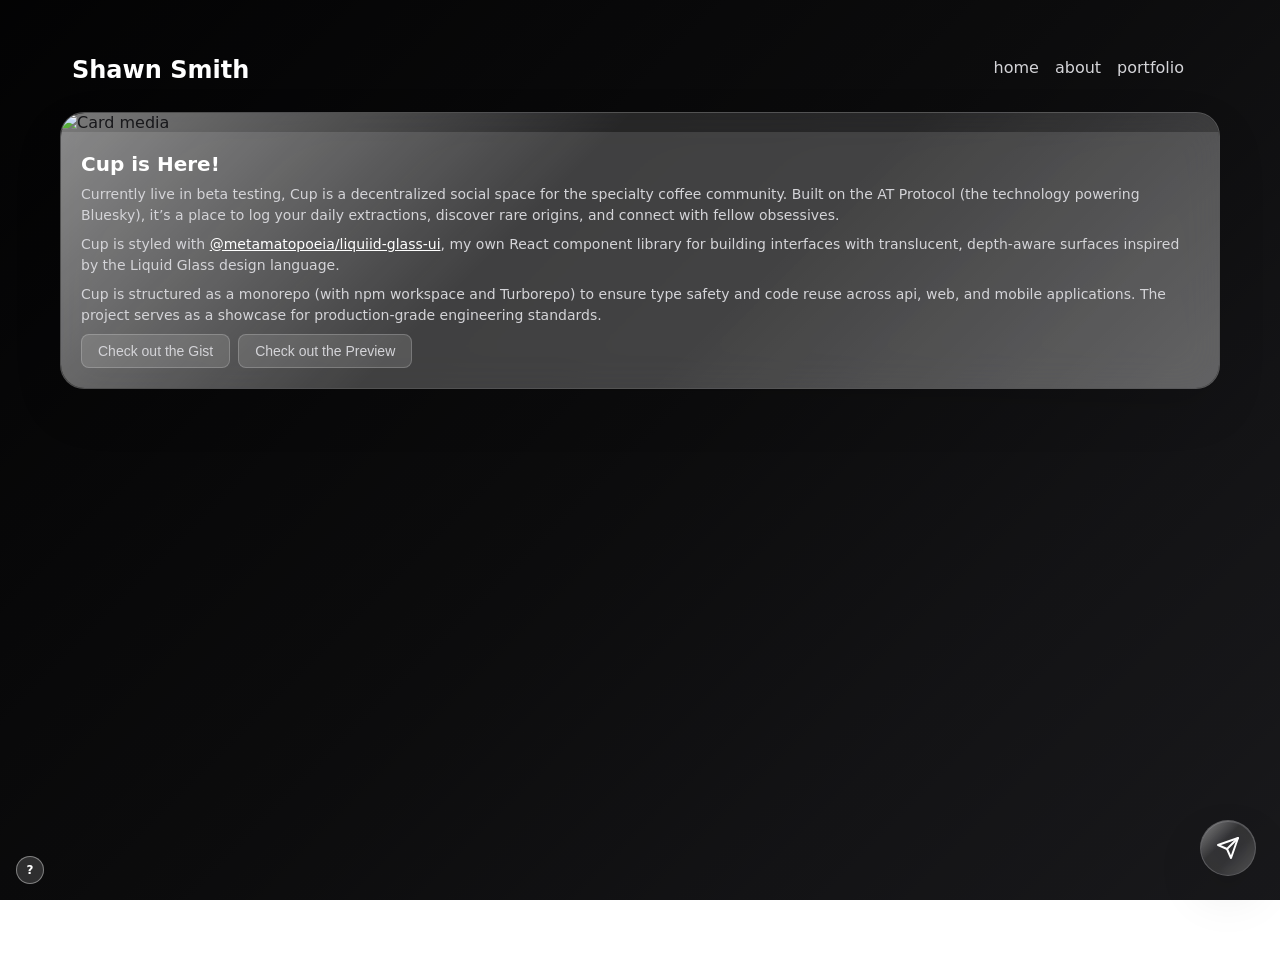
==== public/index.html @ bd7cd51c "update media paths, develop portfolio card scrollable list" ====
<!doctype html>
<html>
  <head>
    <meta charset="UTF-8" />
    <meta name="viewport" content="width=device-width, initial-scale=1.0" />
    <title>Shawn Smith | Software Engineer | Home</title>
    <link rel="stylesheet" type="text/css" href="index.css" />
  </head>
  <body class="layout-fullscreen">
    <header>
      <h2 class="portfolio-title">Shawn Smith</h2>
      <nav>
        <a href="./home.html">home</a>
        <a href="./about.html">about</a>
        <a href="./portfolio.html">portfolio</a>
      </nav>
    </header>
    <main class="portfolio-container layout-hero">
      <section class="portfolio-section">
        <article class="card card-elevated">
          <img class="media" src="./assets/card-media-cup.png" alt="Card media" />
          <div class="content">
            <h3>Cup is Here!</h3>
            <div class="desktop">
              <p>
                Currently live in beta testing, Cup is a decentralized social
                space for the specialty coffee community. Built on the AT
                Protocol (the technology powering Bluesky), it’s a place to log
                your daily extractions, discover rare origins, and connect with
                fellow obsessives.
              </p>
              <p>
                Cup is styled with
                <a
                  href="https://www.npmjs.com/package/@metamatopoeia/liquid-glass-ui"
                  target="_blank"
                  >@metamatopoeia/liquiid-glass-ui</a
                >, my own React component library for building interfaces with
                translucent, depth-aware surfaces inspired by the Liquid Glass
                design language.
              </p>
              <p>
                Cup is structured as a monorepo (with npm workspace and
                Turborepo) to ensure type safety and code reuse across api, web,
                and mobile applications. The project serves as a showcase for
                production-grade engineering standards.
              </p>
            </div>
            <div class="mobile">
              <p>Live in beta.</p>
              <p>
                A decentralized social space for the specialty coffee community.
              </p>
              <p>
                Styled with
                <a
                  href="https://www.npmjs.com/package/@metamatopoeia/liquid-glass-ui"
                  target="_blank"
                  >@metamatopoeia/liquiid-glass-ui</a
                >.
              </p>
              <p>
                Serves as a showcase for production-grade engineering standards.
              </p>
            </div>
            <div class="card-actions">
              <a
                href="https://gist.github.com/sds-smith/10fe680d85823d0d3ee60045382f3c0b"
                target="_blank"
              >
                <button class="button">Check out the Gist</button>
              </a>
              <a href="https://cupsocial.app/" target="_blank">
                <button class="button">Check out the Preview</button>
              </a>
            </div>
          </div>
        </article>
      </section>
    </main>

    <!-- SpeedDial Component -->
    <div class="speed-dial-container">
      <input type="checkbox" id="speed-dial" class="speed-dial-toggle" />
      <div class="speed-dial">
        <button type="button" class="fab" aria-label="Contact menu">
          <span class="fab-icon visible">
            <svg
              width="24"
              height="24"
              viewBox="0 0 24 24"
              fill="none"
              stroke="currentColor"
              stroke-width="2"
              stroke-linecap="round"
              stroke-linejoin="round"
            >
              <line x1="22" y1="2" x2="11" y2="13"></line>
              <polygon points="22 2 15 22 11 13 2 9 22 2"></polygon>
            </svg>
          </span>
          <span class="fab-icon hidden">
            <svg
              width="24"
              height="24"
              viewBox="0 0 24 24"
              fill="none"
              stroke="currentColor"
              stroke-width="2"
              stroke-linecap="round"
              stroke-linejoin="round"
            >
              <line x1="18" y1="6" x2="6" y2="18"></line>
              <line x1="6" y1="6" x2="18" y2="18"></line>
            </svg>
          </span>
        </button>
        <div class="actions" role="menu" aria-label="Contact options">
          <div class="action-wrapper" role="menuitem">
            <a
              href="mailto:sds.smith24@gmail.com"
              class="action"
              aria-label="Email"
            >
              <svg
                width="20"
                height="20"
                viewBox="0 0 24 24"
                fill="none"
                stroke="currentColor"
                stroke-width="2"
                stroke-linecap="round"
                stroke-linejoin="round"
              >
                <rect x="2" y="4" width="20" height="16" rx="2"></rect>
                <path d="m22 7-10 5L2 7"></path>
              </svg>
            </a>
          </div>
          <div class="action-wrapper" role="menuitem">
            <a
              href="https://stackoverflow.com/users/20012607/sds-smith"
              target="_blank"
              rel="noopener noreferrer"
              class="action"
              aria-label="StackOverflow"
            >
              <svg
                width="20"
                height="20"
                viewBox="0 0 24 24"
                fill="currentColor"
              >
                <path
                  d="M18.925 21.325h-13.85v-2.15h13.85v2.15zm-12.325-7.4l12.325 2.55-.425 2.075-12.325-2.55.425-2.075zm1.35-4.575l11.375 5.25-.85 1.85-11.375-5.25.85-1.85zm2.6-4.35l9.775 7.825-1.3 1.6-9.775-7.825 1.3-1.6zm8.825-3.775l-5.625 11.425-1.925-.95 5.625-11.425 1.925.95z"
                />
              </svg>
            </a>
          </div>
          <div class="action-wrapper" role="menuitem">
            <a
              href="https://github.com/sds-smith"
              target="_blank"
              rel="noopener noreferrer"
              class="action"
              aria-label="GitHub"
            >
              <svg
                width="20"
                height="20"
                viewBox="0 0 24 24"
                fill="currentColor"
              >
                <path
                  d="M12 0c-6.626 0-12 5.373-12 12 0 5.302 3.438 9.8 8.207 11.387.599.111.793-.261.793-.577v-2.234c-3.338.726-4.033-1.416-4.033-1.416-.546-1.387-1.333-1.756-1.333-1.756-1.089-.745.083-.729.083-.729 1.205.084 1.839 1.237 1.839 1.237 1.07 1.834 2.807 1.304 3.492.997.107-.775.418-1.305.762-1.604-2.665-.305-5.467-1.334-5.467-5.931 0-1.311.469-2.381 1.236-3.221-.124-.303-.535-1.524.117-3.176 0 0 1.008-.322 3.301 1.23.957-.266 1.983-.399 3.003-.404 1.02.005 2.047.138 3.006.404 2.291-1.552 3.297-1.23 3.297-1.23.653 1.653.242 2.874.118 3.176.77.84 1.235 1.911 1.235 3.221 0 4.609-2.807 5.624-5.479 5.921.43.372.823 1.102.823 2.222v3.293c0 .319.192.694.801.576 4.765-1.589 8.199-6.086 8.199-11.386 0-6.627-5.373-12-12-12z"
                />
              </svg>
            </a>
          </div>
          <div class="action-wrapper" role="menuitem">
            <a
              href="https://linkedin.com/in/sds-smith"
              target="_blank"
              rel="noopener noreferrer"
              class="action"
              aria-label="LinkedIn"
            >
              <svg
                width="20"
                height="20"
                viewBox="0 0 24 24"
                fill="currentColor"
              >
                <path
                  d="M19 0h-14c-2.761 0-5 2.239-5 5v14c0 2.761 2.239 5 5 5h14c2.762 0 5-2.239 5-5v-14c0-2.761-2.238-5-5-5zm-11 19h-3v-11h3v11zm-1.5-12.268c-.966 0-1.75-.79-1.75-1.764s.784-1.764 1.75-1.764 1.75.79 1.75 1.764-.783 1.764-1.75 1.764zm13.5 12.268h-3v-5.604c0-3.368-4-3.113-4 0v5.604h-3v-11h3v1.765c1.396-2.586 7-2.777 7 2.476v6.759z"
                />
              </svg>
            </a>
          </div>
        </div>
      </div>
    </div>

    <!-- AboutApp Component -->
    <div class="about-app">
      <input type="checkbox" id="about-toggle" class="about-app-toggle" />
      <label
        for="about-toggle"
        class="about-app-trigger"
        role="button"
        tabindex="0"
      >
        ?
      </label>

      <div class="about-app-popover">
        <div class="about-app-copyright">© 2026 Shawn D Smith</div>
        <div class="about-app-version">v1.0.0</div>

        <hr class="about-app-divider" />

        <div class="about-app-creditsTitle">About</div>
        <p class="about-app-credit">
          <strong>HTML Portfolio</strong><br />
          A lightweight, responsive portfolio website built almost entirely with
          HTML and CSS, featuring liquid glass styling effects.
        </p>
        <p class="about-app-credit">
          <strong>Intent</strong><br />
          This portfolio showcases a minimalist approach to web development,
          emphasizing the power of pure CSS for creating sophisticated visual
          effects without heavy JavaScript frameworks or build tools.
        </p>
        <p class="about-app-credit">
          <strong>Design Philosophy</strong><br />
          Demonstrates that sophisticated user interfaces can be achieved
          without complex tooling or external dependencies. The liquid glass
          effects are created entirely through CSS, showcasing the power of
          modern web standards while maintaining exceptional performance and
          accessibility.
        </p>
        <a href="https://github.com/sds-smith/html_portfolio" target="_blank"
          >View Source Code</a
        >
      </div>
    </div>

    <script>
      // Handle FAB click to toggle checkbox
      document.querySelector(".fab").addEventListener("click", () => {
        const checkbox = document.querySelector(".speed-dial-toggle");
        checkbox.checked = !checkbox.checked;
      });

      // Close on action click
      document.querySelectorAll(".action").forEach((action) => {
        action.addEventListener("click", () => {
          const checkbox = document.querySelector(".speed-dial-toggle");
          checkbox.checked = false;
        });
      });

      // Close on outside click
      document.addEventListener("click", (e) => {
        if (!e.target.closest(".speed-dial-container")) {
          const checkbox = document.querySelector(".speed-dial-toggle");
          checkbox.checked = false;
        }
      });

      // Close on Escape key
      document.addEventListener("keydown", (e) => {
        if (e.key === "Escape") {
          const checkbox = document.querySelector(".speed-dial-toggle");
          checkbox.checked = false;
        }
      });
    </script>
  </body>
</html>
---- public/index.css ----
/* ============================================================
           Liquid Glass — Design Tokens (v2)
           Variable naming: --lg-{group}-{subgroup}-{token}
           ============================================================ */

:root {
  /* --- Glass Physics (canonical) --- */
  --lg-glass-blur: 20px;
  --lg-glass-bg-opacity: 0.12;
  --lg-glass-border-opacity: 0.2;
  --lg-glass-surface: rgba(255, 255, 255, var(--lg-glass-bg-opacity));
  --lg-glass-border: rgba(255, 255, 255, var(--lg-glass-border-opacity));
  --lg-glass-reflection: linear-gradient(
    135deg,
    rgba(255, 255, 255, 0.4) 0%,
    rgba(255, 255, 255, 0) 40%,
    rgba(255, 255, 255, 0) 60%,
    rgba(255, 255, 255, 0.15) 100%
  );
  --lg-glass-easing: cubic-bezier(0.32, 0.72, 0, 1);
  --lg-glass-transition-duration: 400ms;
  --lg-glass-transition: var(--lg-glass-transition-duration)
    var(--lg-glass-easing);
  --lg-glass-shadow-soft: 0 20px 50px rgba(0, 0, 0, 0.1);
  --lg-glass-shadow-sharp: 0 1px 2px rgba(0, 0, 0, 0.05);

  /* --- Palette: Primary --- */
  --lg-palette-primary-main: #18181b;
  --lg-palette-primary-dark: #09090b;
  --lg-palette-primary-light: #3f3f46;

  /* --- Palette: Text --- */
  --lg-palette-text-primary: #18181b;
  --lg-palette-text-secondary: #52525b;
  --lg-palette-text-disabled: rgba(0, 0, 0, 0.38);
  --lg-palette-text-on-surface: #fff;
  --lg-palette-text-on-surface-secondary: #d4d4d8;

  /* --- Palette: Background --- */
  --lg-palette-background-default: #fff;
  --lg-palette-background-paper: #fff;
  --lg-palette-background-fallback: linear-gradient(
    135deg,
    #09090b 0%,
    #18181b 25%,
    #27272a 50%,
    #3f3f46 75%,
    #52525b 100%
  );

  /* --- Typography --- */
  --lg-typography-font-family: system-ui, -apple-system, sans-serif;
}

/* --- Dark mode token overrides --- */
@media (prefers-color-scheme: dark) {
  :root {
    --lg-glass-surface: rgba(0, 0, 0, 0.35);
    --lg-glass-border: rgba(255, 255, 255, 0.1);
    --lg-glass-bg-opacity: 0.35;
    --lg-palette-text-primary: #f4f4f5;
    --lg-palette-text-secondary: #a1a1aa;
  }
}

/* --- Accessibility --- */
@media (prefers-reduced-motion: reduce) {
  :root {
    --lg-glass-transition-duration: 0ms;
  }
}

@media (prefers-reduced-transparency: reduce) {
  :root {
    --lg-glass-bg-opacity: 0.98;
    --lg-glass-blur: 0px;
  }
}

* {
  box-sizing: border-box;
}

/* Reset default margins and paddings */
html,
body {
  margin: 0;
  padding: 0;
  height: 100%;
  overflow-x: hidden;
}

body {
  font-family: var(--lg-typography-font-family);
  min-height: 100vh;
  color: var(--lg-palette-text-primary);
}

body::before {
  content: "";
  position: fixed;
  top: 0;
  left: 0;
  right: 0;
  bottom: 0;
  z-index: -1;
  background:
    linear-gradient(rgba(0, 0, 0, 0.7), rgba(0, 0, 0, 0.7)),
    url("./assets/background-image-profile.jpeg"), var(--lg-palette-background-fallback);
  background-size: auto 100vh;
  background-position: right;
  background-repeat: no-repeat;
  will-change: transform;
  pointer-events: none;
}

header {
  display: flex;
  justify-content: space-between;
  align-items: center; 
  padding: 1rem 2rem;
  /* background: var(--lg-palette-surface, transparent); */
}

nav {
  display: flex;
  justify-content: space-between;
  align-items: center; 
  padding: 1rem; 
}

nav a {
  color: var(--lg-palette-text-on-surface-secondary);
  text-decoration: none; 
  cursor: pointer;
  padding: 0 8px;
}

nav a:hover {
  opacity: 0.8;
}

.portfolio-container,
.demo-container {
  display: grid;
  grid-template-columns: repeat(auto-fit, minmax(300px, 1fr));
  gap: 24px;
  max-width: 1200px;
  margin: 0 auto;
}

.portfolio-section,
.demo-section {
  margin-bottom: 48px;
}

.portfolio-title,
.demo-title {
  font-size: 24px;
  font-weight: 600;
  margin-bottom: 16px;
  color: var(--lg-palette-text-on-surface);
}

/* Card — Regular elevation glass */
.card {
  position: relative;
  background: var(--lg-glass-surface);
  backdrop-filter: blur(var(--lg-glass-blur));
  -webkit-backdrop-filter: blur(var(--lg-glass-blur));
  border-radius: 24px;
  overflow: hidden;
  box-shadow: var(--lg-glass-shadow-soft), var(--lg-glass-shadow-sharp);
  transition:
    box-shadow var(--lg-glass-transition),
    transform var(--lg-glass-transition);
}

.card::after {
  content: "";
  position: absolute;
  inset: 0;
  border-radius: inherit;
  background: var(--lg-glass-reflection);
  pointer-events: none;
}

.card-elevated {
  position: relative;
  background: var(--lg-glass-surface);
  backdrop-filter: blur(var(--lg-glass-blur));
  -webkit-backdrop-filter: blur(var(--lg-glass-blur));
  border-radius: 24px;
  overflow: hidden;
  box-shadow: var(--lg-glass-shadow-soft), var(--lg-glass-shadow-sharp);
  transition:
    box-shadow var(--lg-glass-transition),
    transform var(--lg-glass-transition);
  border: 1px solid var(--lg-glass-border);
}

.card-elevated::after {
  content: "";
  position: absolute;
  inset: 0;
  border-radius: inherit;
  background: var(--lg-glass-reflection);
  pointer-events: none;
}

.content {
  position: relative;
  z-index: 1;
  padding: 16px;
}

.content:last-child {
  padding-bottom: 24px;
}

.media {
  position: relative;
  z-index: 1;
  display: block;
  width: 100%;
  object-fit: cover;
  background-size: cover;
  background-repeat: no-repeat;
  background-position: center;
}

/* Typography styles */
h3 {
  margin: 0 0 8px 0;
  font-size: clamp(18px, 4vw, 20px);
  font-weight: 600;
  color: var(--lg-palette-text-on-surface);
}

p {
  margin: 0 0 12px 0;
  font-size: clamp(13px, 3vw, 14px);
  line-height: 1.5;
  color: var(--lg-palette-text-on-surface-secondary);
}

.card-actions {
  display: flex;
  gap: 8px;
  margin-top: 16px;
}

.button {
  padding: 8px 16px;
  border-radius: 8px;
  border: 1px solid var(--lg-glass-border);
  background: var(--lg-glass-surface);
  color: var(--lg-palette-text-on-surface-secondary);
  font-size: clamp(12px, 2.5vw, 14px);
  cursor: pointer;
  transition: all var(--lg-glass-transition);
}

.button:hover {
  background: var(--lg-palette-action-hover);
}

.button:active {
  transform: scale(0.95);
}

/* Prevent the body itself from scrolling */
body.layout-fullscreen {
  height: 100vh;
  overflow: hidden;
  display: flex;
  flex-direction: column;
  padding: 0;
}

@media (min-width: 769px) {
  body.layout-fullscreen {
    padding: 20px 40px;
  }
}

/* Body padding for non-fullscreen layouts */
body:not(.layout-fullscreen) {
  padding: 20px 40px;
}

/* Container: Use Flex to center the card without forcing its shape */
.layout-hero.portfolio-container {
  min-height: calc(100vh - 80px);
  max-height: calc(100dvh - 80px);
  display: flex;
  justify-content: center;
  align-items: center;
  padding: 20px;
}

.layout-hero .portfolio-section {
  display: flex;
  flex-direction: column;
  height: 100%;
  max-width: 100%; 
  min-height: 0;
}

.layout-hero .card {
  display: flex;
  flex-direction: column;
  max-height: calc(100vh - 160px);
  width: fit-content;
  max-width: 100%;

  min-height: 0;
  overflow: hidden;
  isolation: isolate;
  margin: 0 auto; 
}

.layout-hero .card .media {
  flex: 1;
  width: auto;
  max-width: 100%;
  height: 100%;
  min-height: 0;

  object-fit: cover;
  object-position: top;
}

.layout-hero .card .content {
  flex: 0 0 auto;
  width: 100%;
  padding: 20px;
  background: var(--lg-glass-surface);
}

.layout-hero .card p {
  margin-bottom: 8px;
  display: -webkit-box;
  -webkit-line-clamp: 2;
  line-clamp: 2;
  -webkit-box-orient: vertical;
  overflow: hidden;

  a {
    color: var(--lg-palette-text-on-surface);
  }
}

.layout-hero .card-actions {
  margin-top: 8px;
  flex-shrink: 0;
}

/* Layout List (e.g. About page) */
.layout-list,
.demo-container.layout-list {
  display: flex;
  flex-direction: column;
  gap: 24px;
  width: 100%;
  max-width: 1200px;
  margin: 0 auto;
}

/* Portfolio Links */
.portfolio-links {
  display: flex;
  flex-direction: column;
  gap: 24px;
}

.portfolio-links a {
  text-decoration: none;
  display: block;
}

.portfolio-links a:hover {
  opacity: 0.8;
}

.portfolio-link {
  display: flex;
  flex-direction: column;
  gap: 8px;
}

.project-title {
  font-weight: 600;
  font-size: clamp(18px, 3.5vw, 20px);
  color: var(--lg-palette-text-on-surface-secondary);
}

.portfolio-item {
  display: flex;
  flex-direction: column;
  gap: 8px;
}

.portfolio-description {
  color: var(--lg-palette-text-on-surface-secondary);
  font-size: clamp(14px, 2.5vw, 16px);
  line-height: 1.5;
  margin: 0;
  padding: 0 16px;
}

.layout-list .portfolio-section,
.demo-container.layout-list .demo-section {
  width: 100%;
  margin-bottom: 0;
  padding-bottom: 20px;
}

/* Desktop-specific positioning for demo-container */
@media (min-width: 769px) {
  .demo-container.layout-list {
    width: 45%;
    margin-left: 5%;
    margin-right: auto;
  }
}

.layout-list .portfolio-section:last-child,
.demo-container.layout-list .demo-section:last-child {
  padding-bottom: 0;
}

.scrollable {
  overflow-y: auto;
  scrollbar-width: thin; /* Firefox */
  padding-bottom: 40px; /* Give some breathing room at the bottom */
}

/* Custom scrollbar for webkit */
.scrollable::-webkit-scrollbar {
  width: 8px;
}
.scrollable::-webkit-scrollbar-track {
  background: transparent;
}
.scrollable::-webkit-scrollbar-thumb {
  background: var(--lg-glass-border);
  border-radius: 4px;
}
.scrollable::-webkit-scrollbar-thumb:hover {
  background: var(--lg-palette-text-secondary);
}

.layout-list .card,
.demo-container.layout-list .card {
  width: 100%;
}

.desktop {
  display: block;
}

.mobile {
  display: none;
}

/* === Mobile Responsiveness --- */
@media (max-width: 768px) {
  html {
    background-color: var(--lg-palette-primary-dark);
    height: auto;
  }

  body {
    height: auto;
  }

  body::before {
    background-size: cover;
  }

  .desktop {
    display: none;
  }

  .mobile {
    display: block;
  }
  body:not(.layout-fullscreen) {
    padding: 16px;
  }

  body.layout-fullscreen {
    padding: 0;
    overflow-y: auto;
    height: auto;
    min-height: 100vh;
  }

  header {
    flex-direction: column;
    padding: 1rem;
    gap: 16px;
  }

  nav {
    width: 100%;
    justify-content: center;
  }

  .demo-title {
    font-size: 24px;
    text-align: center;
  }

  .layout-hero.portfolio-container {
    height: auto;
    min-height: 0;
    max-height: none;
    padding: 10px 0;
  }

  .layout-hero .card {
    width: 100%;
    height: auto;
    max-height: calc(100vh - 180px);
    border-radius: 16px;
    display: flex;
    flex-direction: column;
  }

  .layout-hero .card .media {
    height: 25vh;
    min-height: 120px;
    flex: none;
    object-position: center 20%;
  }

  .layout-hero .card .content {
    flex: 1;
    overflow-y: auto;
    padding: 16px;
  }

  .layout-hero .card p {
    -webkit-line-clamp: unset;
    line-clamp: none;
    font-size: 16px;  
    line-height: 1.6;
  }

  .layout-hero .card h3 {
    font-size: 24px;
    margin-bottom: 12px;
  }

  .layout-hero .card .button {
    font-size: 16px;
    padding: 12px 20px;
  }

  .layout-hero .card-actions {
    flex-wrap: wrap;
    gap: 12px;
  }

  .layout-hero .card-actions a,
  .layout-list .card-actions a {
    width: 100%;
  }

  .layout-hero .card-actions .button,
  .layout-list .card-actions .button {
    width: 100%; /* Make buttons full width on mobile for better tap targets */
  }

  .portfolio-container,
  .demo-container.layout-list,
  .demo-container {
    grid-template-columns: 1fr;
    width: 100%;
    margin: 0 auto;
  }
}

/* === Landscape Mobile Responsiveness --- */
@media (max-height: 500px) and (orientation: landscape) {
  html {
    background-color: var(--lg-palette-primary-dark);
    height: auto;
  }

  body {
    height: auto;
  }

  body::before {
    background-size: cover;
  }

  body.layout-fullscreen {
    overflow-y: auto;
    height: auto;
    min-height: 100vh;
    padding: 0;
  }
}

.speed-dial {
  display: inline-flex;
  align-items: center;
  position: relative;
  gap: 16px;
  flex-direction: column-reverse;
  --sd-closed-translate: translateY(16px);
}

.fab {
  /* Reset */
  outline: 0;
  border: 0;
  cursor: pointer;
  user-select: none;
  text-decoration: none;
  /* Layout */
  display: inline-flex;
  align-items: center;
  justify-content: center;
  position: relative;
  flex-shrink: 0;
  /* Size */
  width: 56px;
  height: 56px;
  border-radius: 50%;
  /* Typography */
  font-family: var(--lg-typography-font-family);
  font-weight: 500;
  font-size: 0.875rem;
  /* Glass — Thick elevation */
  color: var(--lg-palette-text-on-surface);
  --lg-glass-bg-opacity: 0.25;
  background: var(--lg-glass-surface);
  backdrop-filter: blur(40px);
  -webkit-backdrop-filter: blur(40px);
  border: 1px solid var(--lg-glass-border);
  box-shadow:
    var(--lg-glass-shadow-soft),
    inset 0 1px 0 rgba(255, 255, 255, 0.15);
  transition:
    box-shadow var(--lg-glass-transition),
    transform var(--lg-glass-transition),
    background var(--lg-glass-transition);
}

.fab::after {
  content: "";
  position: absolute;
  inset: 0;
  border-radius: inherit;
  background: var(--lg-glass-reflection);
  pointer-events: none;
}

.fab:hover {
  --lg-glass-bg-opacity: 0.35;
  --lg-glass-border-opacity: 0.4;
  box-shadow:
    var(--lg-glass-shadow-soft),
    inset 0 1px 0 rgba(255, 255, 255, 0.25);
}

.fab:active {
  transform: scale(0.97);
}

.fab:focus-visible {
  outline: none;
  box-shadow: 0 0 0 2px var(--lg-glass-border);
}

/* === FAB Icons === */
.fab-icon {
  display: inline-flex;
  align-items: center;
  justify-content: center;
  position: absolute;
  transition:
    opacity var(--lg-glass-transition),
    transform var(--lg-glass-transition);
}

.fab-icon.visible {
  opacity: 1;
  transform: scale(1) rotate(0deg);
}

.fab-icon.hidden {
  opacity: 0;
  transform: scale(0.5) rotate(90deg);
  pointer-events: none;
}

/* === Actions Container === */
.actions {
  display: flex;
  flex-direction: inherit;
  align-items: center;
  gap: 16px;
  opacity: 1;
  transform: translate(0, 0);
  transition:
    opacity var(--lg-glass-transition),
    transform var(--lg-glass-transition);
}

/* Hidden state - controlled by checkbox */
.speed-dial-toggle:not(:checked) ~ .speed-dial .actions {
  opacity: 0;
  transform: var(--sd-closed-translate, translateY(16px));
  pointer-events: none;
}

/* === Action Wrapper === */
.action-wrapper {
  display: inline-flex;
  flex-direction: row;
  align-items: center;
  gap: 8px;
}

/* === Action Button === */
.action {
  /* Reset */
  outline: 0;
  border: 0;
  cursor: pointer;
  user-select: none;
  /* Layout */
  display: inline-flex;
  align-items: center;
  justify-content: center;
  position: relative;
  flex-shrink: 0;
  /* Size */
  width: 40px;
  height: 40px;
  border-radius: 50%;
  /* Glass — Regular elevation */
  color: var(--lg-palette-text-on-surface);
  --lg-glass-bg-opacity: 0.12;
  background: var(--lg-glass-surface);
  backdrop-filter: blur(20px);
  -webkit-backdrop-filter: blur(20px);
  border: 1px solid var(--lg-glass-border);
  box-shadow: var(--lg-glass-shadow-soft);
  transition:
    transform var(--lg-glass-transition),
    box-shadow var(--lg-glass-transition),
    opacity var(--lg-glass-transition),
    background var(--lg-glass-transition);
}

.action::after {
  content: "";
  position: absolute;
  inset: 0;
  border-radius: inherit;
  background: var(--lg-glass-reflection);
  pointer-events: none;
}

.action:hover {
  --lg-glass-bg-opacity: 0.25;
  --lg-glass-border-opacity: 0.4;
  box-shadow:
    var(--lg-glass-shadow-soft),
    inset 0 1px 0 rgba(255, 255, 255, 0.2);
}

.action:active {
  transform: scale(0.97);
}

.action:focus-visible {
  outline: none;
  box-shadow: 0 0 0 2px var(--lg-glass-border);
}

/* Hidden state - controlled by checkbox */
.speed-dial-toggle:not(:checked) ~ .speed-dial .action {
  opacity: 0;
  transform: scale(0);
}

/* === Checkbox Hack === */
.speed-dial-toggle {
  display: none;
}

/* === SpeedDial Position === */
.speed-dial-container {
  position: fixed;
  bottom: 24px;
  right: 24px;
  z-index: 1000;
}

/* === Accessibility === */
@media (prefers-reduced-transparency: reduce) {
  .action,
  .fab {
    backdrop-filter: none;
    -webkit-backdrop-filter: none;
    --lg-glass-bg-opacity: 0.98;
  }
}

@media (prefers-reduced-motion: reduce) {
  .speed-dial * {
    --lg-glass-transition-duration: 0ms !important;
  }
}

/* === Mobile SpeedDial Override === */
@media (max-width: 768px) {
  .speed-dial {
    flex-direction: row-reverse !important;
    --sd-closed-translate: translateX(-16px) !important;
  }
}

/* === AboutApp Component === */
.about-app {
  position: fixed;
  bottom: 16px;
  left: 16px;
  z-index: 1200;
}

.about-app-toggle {
  display: none;
}

.about-app-trigger {
  width: 28px;
  height: 28px;
  border-radius: 50%;
  background: rgba(255, 255, 255, 0.15);
  border: 1px solid rgba(255, 255, 255, 0.4);
  color: #fff;
  font-size: 0.75rem;
  font-weight: 700;
  cursor: pointer;
  display: flex;
  align-items: center;
  justify-content: center;
  transition: background 150ms ease, border-color 150ms ease;
  user-select: none;
}

.about-app-trigger:hover {
  background: rgba(255, 255, 255, 0.25);
  border-color: rgba(255, 255, 255, 0.7);
}

.about-app-toggle:checked + .about-app-trigger {
  background: rgba(255, 255, 255, 0.25);
  border-color: rgba(255, 255, 255, 0.7);
}

.about-app-popover {
  position: fixed;
  bottom: 52px;
  left: 48px;
  z-index: 1200;
  width: 300px;
  background: rgba(255, 255, 255, 0.95);
  border-radius: 16px;
  box-shadow: 0 2px 4px -1px rgba(0, 0, 0, 0.2), 0 4px 5px 0px rgba(0, 0, 0, 0.14), 0 1px 10px 0px rgba(0, 0, 0, 0.12);
  padding: 16px;
  font-size: 0.8rem;
  color: var(--lg-palette-text-primary);
  line-height: 1.5;
  opacity: 0;
  visibility: hidden;
  transform: translateY(10px);
  transition: opacity 150ms ease, visibility 150ms ease, transform 150ms ease;
  pointer-events: none;
}

.about-app-toggle:checked ~ .about-app-popover {
  opacity: 1;
  visibility: visible;
  transform: translateY(0);
  pointer-events: auto;
}

.about-app-copyright {
  font-weight: 600;
  margin-bottom: 10px;
}

.about-app-version {
  font-size: 0.7rem;
  color: var(--lg-palette-text-secondary);
  margin-bottom: 10px;
}

.about-app-divider {
  border: none;
  border-top: 1px solid rgba(0, 0, 0, 0.12);
  margin: 10px 0;
}

.about-app-creditsTitle {
  font-weight: 600;
  margin-bottom: 6px;
  font-size: 0.75rem;
  text-transform: uppercase;
  letter-spacing: 0.05em;
  color: var(--lg-palette-text-secondary);
}

.about-app-credit {
  margin-bottom: 4px;
  font-size: 0.75rem;
  color: var(--lg-palette-primary-main);
}

.about-app-credit a {
  color: var(--lg-palette-primary-main);
  text-decoration: none;
}

.about-app-credit a:hover {
  text-decoration: underline;
}

/* === AboutApp Mobile Responsiveness === */
@media (max-width: 768px) {
  .about-app-popover {
    width: 280px;
    left: 16px;
  }
}
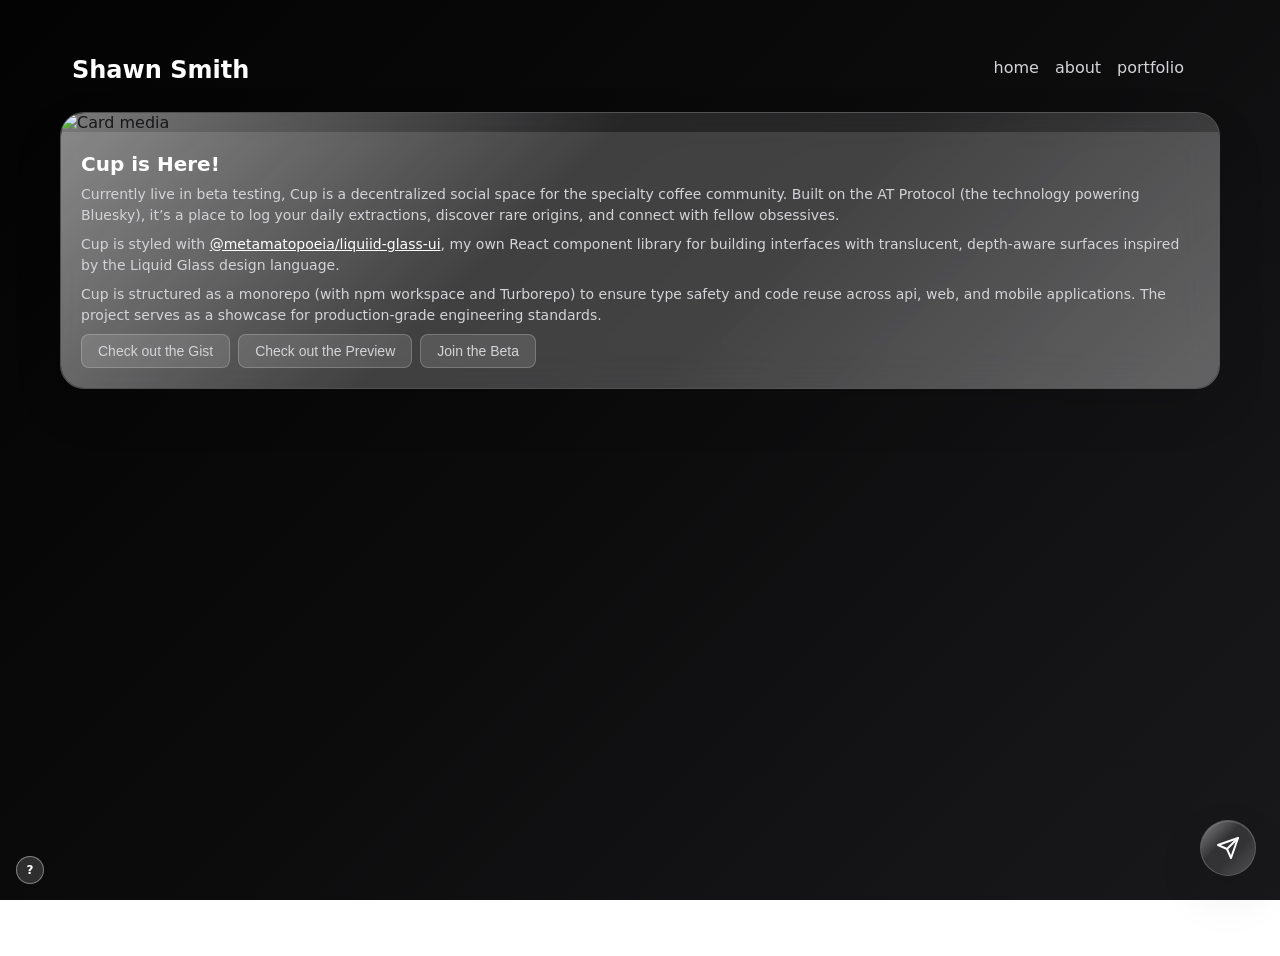
==== commit 7a04d10d: "add join the beta button" ====
--- a/public/index.html
+++ b/public/index.html
@@ -4,6 +4,7 @@
     <meta charset="UTF-8" />
     <meta name="viewport" content="width=device-width, initial-scale=1.0" />
     <title>Shawn Smith | Software Engineer | Home</title>
+    <link rel="icon" type="image/jpeg" href="./assets/metamatopoeia_logo.jpeg">
     <link rel="stylesheet" type="text/css" href="index.css" />
   </head>
   <body class="layout-fullscreen">
@@ -73,6 +74,9 @@
               <a href="https://cupsocial.app/" target="_blank">
                 <button class="button">Check out the Preview</button>
               </a>
+              <a href="https://cupsocial.app/" target="_blank">
+                <button class="button">Join the Beta</button>
+              </a>
             </div>
           </div>
         </article>
@@ -226,7 +230,7 @@
           HTML and CSS, featuring liquid glass styling effects.
         </p>
         <p class="about-app-credit">
-          <strong>Intent</strong><br />
+          <strong>Minimalist Flex</strong><br />
           This portfolio showcases a minimalist approach to web development,
           emphasizing the power of pure CSS for creating sophisticated visual
           effects without heavy JavaScript frameworks or build tools.
--- a/public/index.css
+++ b/public/index.css
@@ -68,6 +68,12 @@
   :root {
     --lg-glass-transition-duration: 0ms;
   }
+
+  html,
+  body,
+  .scrollable {
+    scroll-behavior: auto;
+  }
 }
 
 @media (prefers-reduced-transparency: reduce) {
@@ -88,6 +94,7 @@
   padding: 0;
   height: 100%;
   overflow-x: hidden;
+  scroll-behavior: smooth;
 }
 
 body {
@@ -106,7 +113,8 @@
   z-index: -1;
   background:
     linear-gradient(rgba(0, 0, 0, 0.7), rgba(0, 0, 0, 0.7)),
-    url("./assets/background-image-profile.jpeg"), var(--lg-palette-background-fallback);
+    url("./assets/background-image-profile.jpeg"),
+    var(--lg-palette-background-fallback);
   background-size: auto 100vh;
   background-position: right;
   background-repeat: no-repeat;
@@ -115,23 +123,31 @@
 }
 
 header {
+  position: sticky;
+  top: 0;
+  z-index: 10;
   display: flex;
   justify-content: space-between;
-  align-items: center; 
+  align-items: center;
   padding: 1rem 2rem;
+  pointer-events: none;
   /* background: var(--lg-palette-surface, transparent); */
 }
 
+header * {
+  pointer-events: auto;
+}
+
 nav {
   display: flex;
   justify-content: space-between;
-  align-items: center; 
-  padding: 1rem; 
+  align-items: center;
+  padding: 1rem;
 }
 
 nav a {
   color: var(--lg-palette-text-on-surface-secondary);
-  text-decoration: none; 
+  text-decoration: none;
   cursor: pointer;
   padding: 0 8px;
 }
@@ -303,7 +319,7 @@
   display: flex;
   flex-direction: column;
   height: 100%;
-  max-width: 100%; 
+  max-width: 100%;
   min-height: 0;
 }
 
@@ -317,7 +333,7 @@
   min-height: 0;
   overflow: hidden;
   isolation: isolate;
-  margin: 0 auto; 
+  margin: 0 auto;
 }
 
 .layout-hero .card .media {
@@ -431,24 +447,25 @@
 }
 
 .scrollable {
+  position: fixed;
+  top: 0;
+  left: 0;
+  right: 0;
+  bottom: 0;
+  height: 100vh;
+  height: 100dvh;
+  z-index: 1; /* In front of background (-1), behind header (10) */
+  padding-top: 120px; /* Space for the header */
   overflow-y: auto;
-  scrollbar-width: thin; /* Firefox */
+  scroll-behavior: smooth;
+  scrollbar-width: none; /* Firefox */
+  -ms-overflow-style: none; /* IE/Edge */
   padding-bottom: 40px; /* Give some breathing room at the bottom */
 }
 
-/* Custom scrollbar for webkit */
+/* Hide scrollbar for WebKit browsers */
 .scrollable::-webkit-scrollbar {
-  width: 8px;
-}
-.scrollable::-webkit-scrollbar-track {
-  background: transparent;
-}
-.scrollable::-webkit-scrollbar-thumb {
-  background: var(--lg-glass-border);
-  border-radius: 4px;
-}
-.scrollable::-webkit-scrollbar-thumb:hover {
-  background: var(--lg-palette-text-secondary);
+  display: none;
 }
 
 .layout-list .card,
@@ -501,6 +518,15 @@
     flex-direction: column;
     padding: 1rem;
     gap: 16px;
+  }
+
+  .scrollable {
+    position: static;
+    height: auto;
+    overflow-y: visible;
+    padding-top: 0;
+    padding-left: 16px;
+    padding-right: 16px;
   }
 
   nav {
@@ -545,7 +571,7 @@
   .layout-hero .card p {
     -webkit-line-clamp: unset;
     line-clamp: none;
-    font-size: 16px;  
+    font-size: 16px;
     line-height: 1.6;
   }
 
@@ -854,7 +880,9 @@
   display: flex;
   align-items: center;
   justify-content: center;
-  transition: background 150ms ease, border-color 150ms ease;
+  transition:
+    background 150ms ease,
+    border-color 150ms ease;
   user-select: none;
 }
 
@@ -876,7 +904,10 @@
   width: 300px;
   background: rgba(255, 255, 255, 0.95);
   border-radius: 16px;
-  box-shadow: 0 2px 4px -1px rgba(0, 0, 0, 0.2), 0 4px 5px 0px rgba(0, 0, 0, 0.14), 0 1px 10px 0px rgba(0, 0, 0, 0.12);
+  box-shadow:
+    0 2px 4px -1px rgba(0, 0, 0, 0.2),
+    0 4px 5px 0px rgba(0, 0, 0, 0.14),
+    0 1px 10px 0px rgba(0, 0, 0, 0.12);
   padding: 16px;
   font-size: 0.8rem;
   color: var(--lg-palette-text-primary);
@@ -884,7 +915,10 @@
   opacity: 0;
   visibility: hidden;
   transform: translateY(10px);
-  transition: opacity 150ms ease, visibility 150ms ease, transform 150ms ease;
+  transition:
+    opacity 150ms ease,
+    visibility 150ms ease,
+    transform 150ms ease;
   pointer-events: none;
 }
 
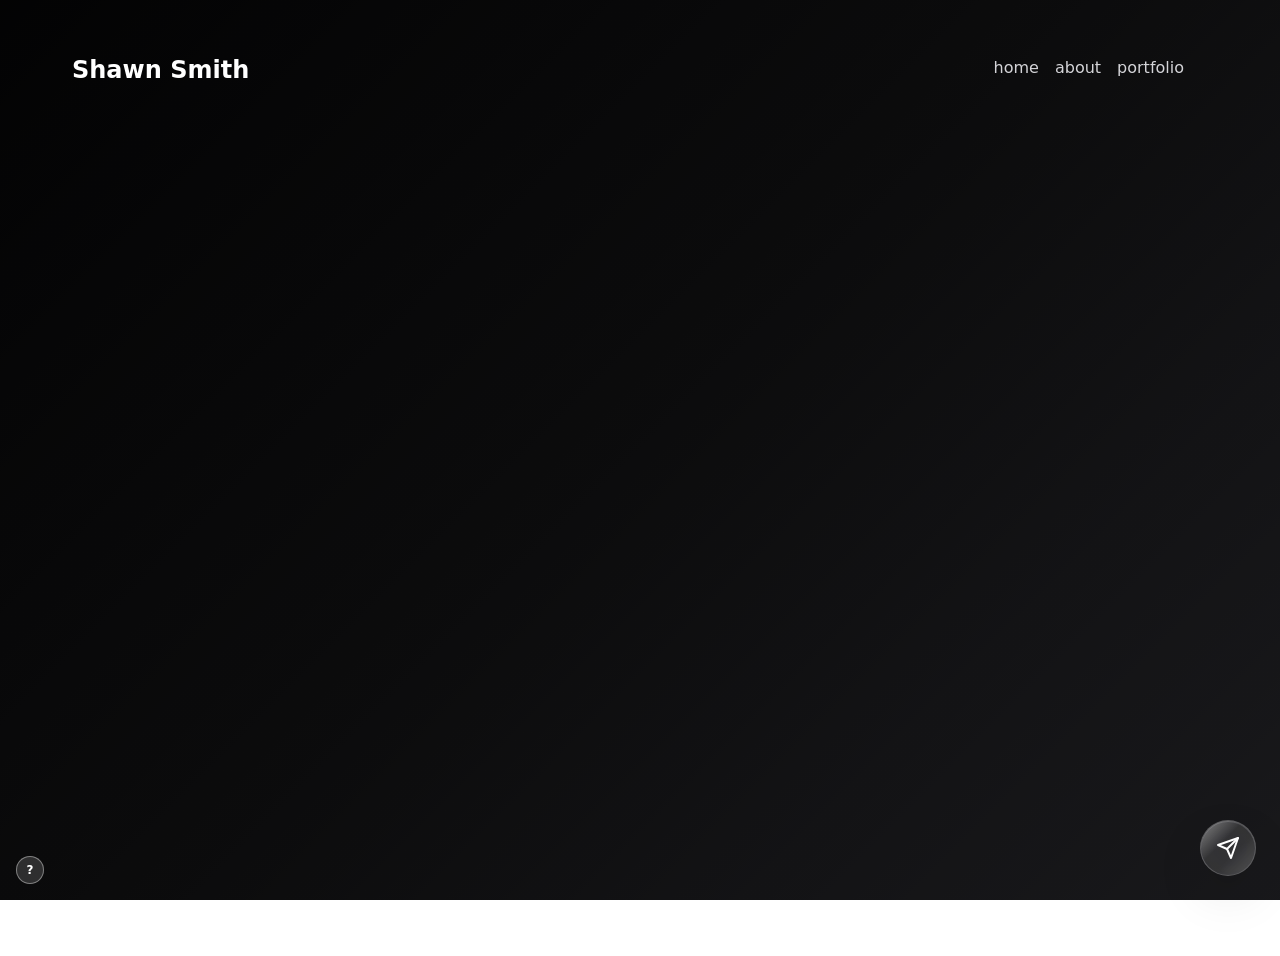
==== commit a05dcda7: "remove cup disruptor from home page" ====
--- a/public/index.html
+++ b/public/index.html
@@ -4,84 +4,23 @@
     <meta charset="UTF-8" />
     <meta name="viewport" content="width=device-width, initial-scale=1.0" />
     <title>Shawn Smith | Software Engineer | Home</title>
-    <link rel="icon" type="image/jpeg" href="./assets/metamatopoeia_logo.jpeg">
+    <link
+      rel="icon"
+      type="image/jpeg"
+      href="./assets/metamatopoeia_logo.jpeg"
+    />
     <link rel="stylesheet" type="text/css" href="index.css" />
   </head>
   <body class="layout-fullscreen">
     <header>
       <h2 class="portfolio-title">Shawn Smith</h2>
       <nav>
-        <a href="./home.html">home</a>
+        <a href="./">home</a>
         <a href="./about.html">about</a>
         <a href="./portfolio.html">portfolio</a>
       </nav>
     </header>
-    <main class="portfolio-container layout-hero">
-      <section class="portfolio-section">
-        <article class="card card-elevated">
-          <img class="media" src="./assets/card-media-cup.png" alt="Card media" />
-          <div class="content">
-            <h3>Cup is Here!</h3>
-            <div class="desktop">
-              <p>
-                Currently live in beta testing, Cup is a decentralized social
-                space for the specialty coffee community. Built on the AT
-                Protocol (the technology powering Bluesky), it’s a place to log
-                your daily extractions, discover rare origins, and connect with
-                fellow obsessives.
-              </p>
-              <p>
-                Cup is styled with
-                <a
-                  href="https://www.npmjs.com/package/@metamatopoeia/liquid-glass-ui"
-                  target="_blank"
-                  >@metamatopoeia/liquiid-glass-ui</a
-                >, my own React component library for building interfaces with
-                translucent, depth-aware surfaces inspired by the Liquid Glass
-                design language.
-              </p>
-              <p>
-                Cup is structured as a monorepo (with npm workspace and
-                Turborepo) to ensure type safety and code reuse across api, web,
-                and mobile applications. The project serves as a showcase for
-                production-grade engineering standards.
-              </p>
-            </div>
-            <div class="mobile">
-              <p>Live in beta.</p>
-              <p>
-                A decentralized social space for the specialty coffee community.
-              </p>
-              <p>
-                Styled with
-                <a
-                  href="https://www.npmjs.com/package/@metamatopoeia/liquid-glass-ui"
-                  target="_blank"
-                  >@metamatopoeia/liquiid-glass-ui</a
-                >.
-              </p>
-              <p>
-                Serves as a showcase for production-grade engineering standards.
-              </p>
-            </div>
-            <div class="card-actions">
-              <a
-                href="https://gist.github.com/sds-smith/10fe680d85823d0d3ee60045382f3c0b"
-                target="_blank"
-              >
-                <button class="button">Check out the Gist</button>
-              </a>
-              <a href="https://cupsocial.app/" target="_blank">
-                <button class="button">Check out the Preview</button>
-              </a>
-              <a href="https://cupsocial.app/" target="_blank">
-                <button class="button">Join the Beta</button>
-              </a>
-            </div>
-          </div>
-        </article>
-      </section>
-    </main>
+    <main class="portfolio-container layout-hero"></main>
 
     <!-- SpeedDial Component -->
     <div class="speed-dial-container">
--- a/public/index.css
+++ b/public/index.css
@@ -315,63 +315,6 @@
   padding: 20px;
 }
 
-.layout-hero .portfolio-section {
-  display: flex;
-  flex-direction: column;
-  height: 100%;
-  max-width: 100%;
-  min-height: 0;
-}
-
-.layout-hero .card {
-  display: flex;
-  flex-direction: column;
-  max-height: calc(100vh - 160px);
-  width: fit-content;
-  max-width: 100%;
-
-  min-height: 0;
-  overflow: hidden;
-  isolation: isolate;
-  margin: 0 auto;
-}
-
-.layout-hero .card .media {
-  flex: 1;
-  width: auto;
-  max-width: 100%;
-  height: 100%;
-  min-height: 0;
-
-  object-fit: cover;
-  object-position: top;
-}
-
-.layout-hero .card .content {
-  flex: 0 0 auto;
-  width: 100%;
-  padding: 20px;
-  background: var(--lg-glass-surface);
-}
-
-.layout-hero .card p {
-  margin-bottom: 8px;
-  display: -webkit-box;
-  -webkit-line-clamp: 2;
-  line-clamp: 2;
-  -webkit-box-orient: vertical;
-  overflow: hidden;
-
-  a {
-    color: var(--lg-palette-text-on-surface);
-  }
-}
-
-.layout-hero .card-actions {
-  margin-top: 8px;
-  flex-shrink: 0;
-}
-
 /* Layout List (e.g. About page) */
 .layout-list,
 .demo-container.layout-list {
@@ -473,14 +416,6 @@
   width: 100%;
 }
 
-.desktop {
-  display: block;
-}
-
-.mobile {
-  display: none;
-}
-
 /* === Mobile Responsiveness --- */
 @media (max-width: 768px) {
   html {
@@ -496,13 +431,6 @@
     background-size: cover;
   }
 
-  .desktop {
-    display: none;
-  }
-
-  .mobile {
-    display: block;
-  }
   body:not(.layout-fullscreen) {
     padding: 16px;
   }
@@ -546,56 +474,10 @@
     padding: 10px 0;
   }
 
-  .layout-hero .card {
-    width: 100%;
-    height: auto;
-    max-height: calc(100vh - 180px);
-    border-radius: 16px;
-    display: flex;
-    flex-direction: column;
-  }
-
-  .layout-hero .card .media {
-    height: 25vh;
-    min-height: 120px;
-    flex: none;
-    object-position: center 20%;
-  }
-
-  .layout-hero .card .content {
-    flex: 1;
-    overflow-y: auto;
-    padding: 16px;
-  }
-
-  .layout-hero .card p {
-    -webkit-line-clamp: unset;
-    line-clamp: none;
-    font-size: 16px;
-    line-height: 1.6;
-  }
-
-  .layout-hero .card h3 {
-    font-size: 24px;
-    margin-bottom: 12px;
-  }
-
-  .layout-hero .card .button {
-    font-size: 16px;
-    padding: 12px 20px;
-  }
-
-  .layout-hero .card-actions {
-    flex-wrap: wrap;
-    gap: 12px;
-  }
-
-  .layout-hero .card-actions a,
   .layout-list .card-actions a {
     width: 100%;
   }
 
-  .layout-hero .card-actions .button,
   .layout-list .card-actions .button {
     width: 100%; /* Make buttons full width on mobile for better tap targets */
   }
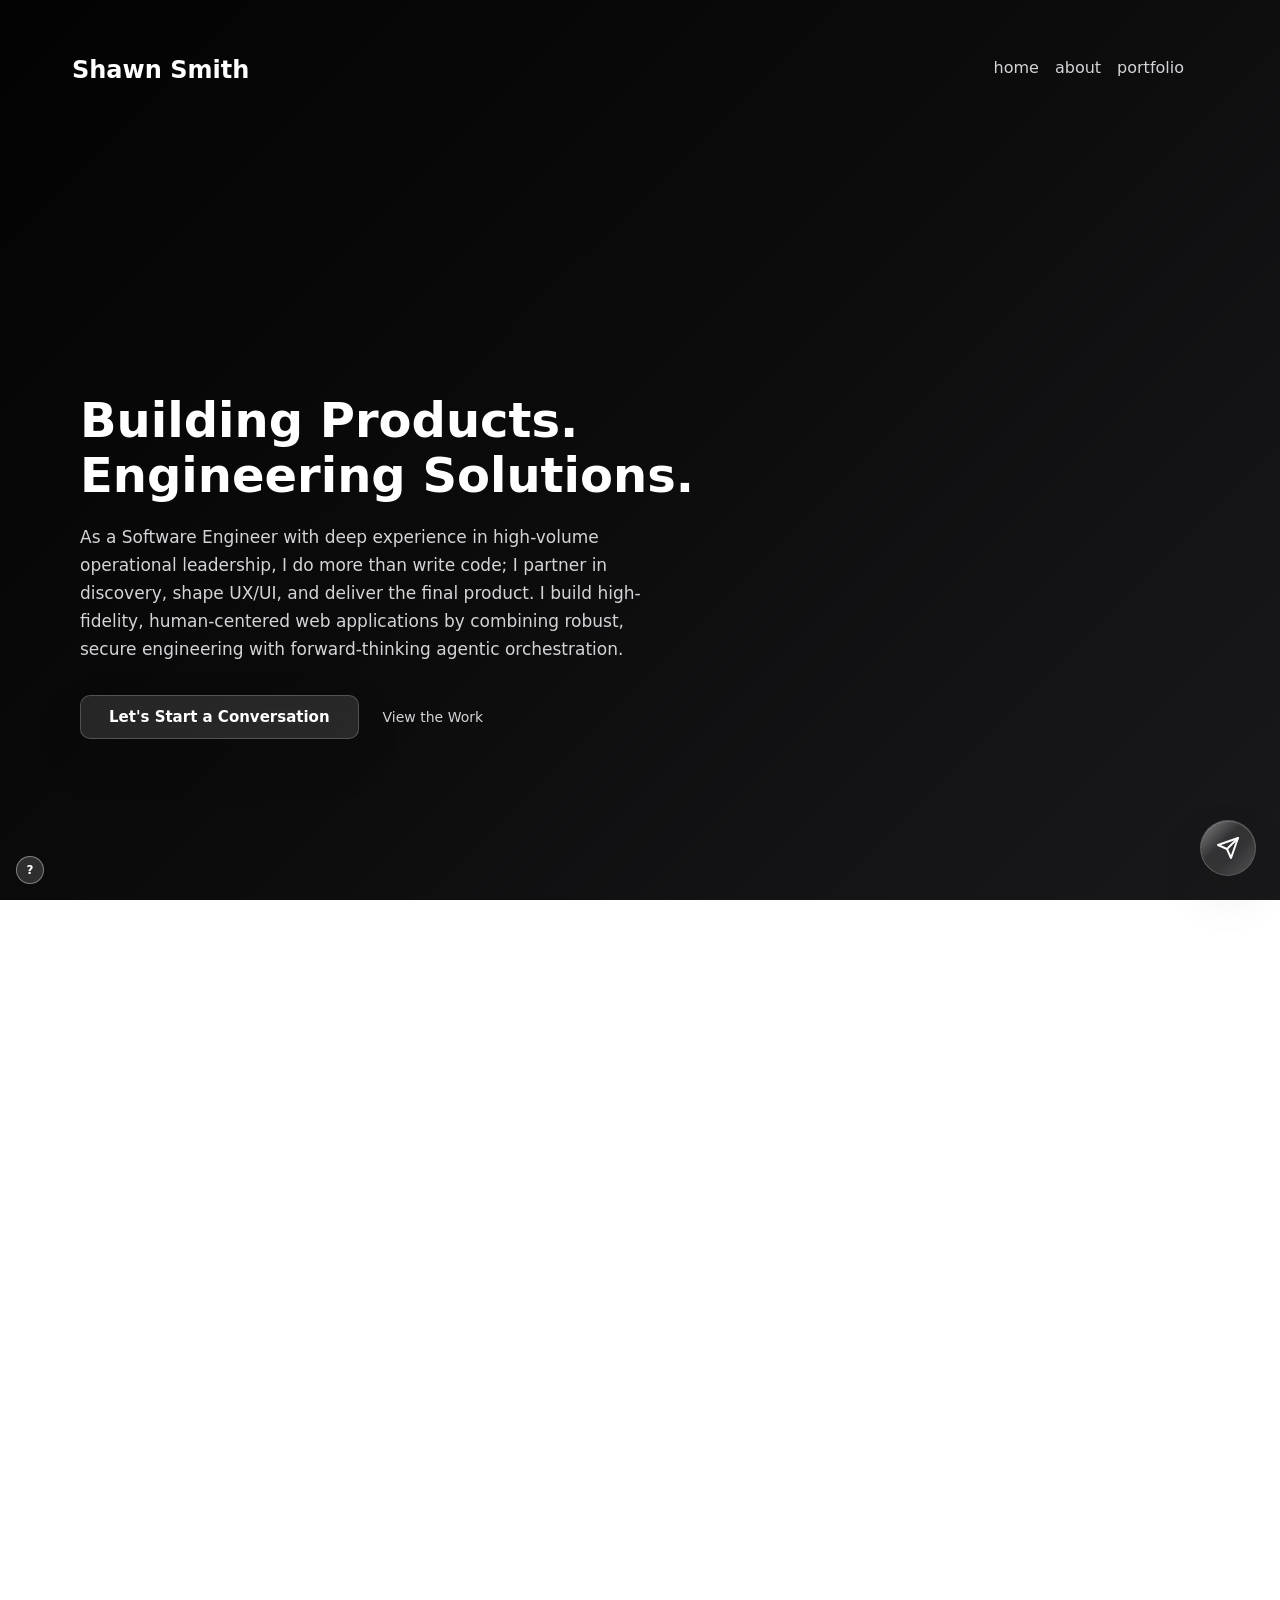
==== commit e1b958ef: "feat: 001-home-page-hero /implement" ====
--- a/public/index.html
+++ b/public/index.html
@@ -11,7 +11,7 @@
     />
     <link rel="stylesheet" type="text/css" href="index.css" />
   </head>
-  <body class="layout-fullscreen">
+  <body>
     <header>
       <h2 class="portfolio-title">Shawn Smith</h2>
       <nav>
@@ -20,7 +20,94 @@
         <a href="./portfolio.html">portfolio</a>
       </nav>
     </header>
-    <main class="portfolio-container layout-hero"></main>
+    <main>
+      <!-- Section 1: Hero -->
+      <section class="home-hero">
+        <h1>Building Products. Engineering Solutions.</h1>
+        <p class="home-hero-lead">
+          As a Software Engineer with deep experience in high-volume operational leadership,
+          I do more than write code; I partner in discovery, shape UX/UI, and deliver the
+          final product. I build high-fidelity, human-centered web applications
+          by combining robust, secure engineering with
+          forward-thinking agentic orchestration.
+        </p>
+        <div class="home-cta-group">
+          <a href="mailto:sds.smith24@gmail.com" class="button-cta">
+            Let's Start a Conversation
+          </a>
+          <div class="home-secondary-links">
+            <a href="#portfolio-teaser">View the Work</a>
+          </div>
+        </div>
+      </section>
+
+      <!-- Section 2: Proof Pillars -->
+      <section class="home-section">
+        <div class="home-pillars">
+          <article class="card card-elevated">
+            <div class="content">
+              <h3>The Product Mindset</h3>
+              <p>
+                Software is for people. I listen to understand the human goal
+                first, ensuring technical architecture aligns seamlessly with
+                user needs and business objectives.
+              </p>
+            </div>
+          </article>
+          <article class="card card-elevated">
+            <div class="content">
+              <h3>High-Fidelity Engineering</h3>
+              <p>
+                Specializing in strong JavaScript fundamentals and modern
+                TypeScript, I construct scalable applications that
+                prioritize a flawless user experience.
+              </p>
+            </div>
+          </article>
+          <article class="card card-elevated">
+            <div class="content">
+              <h3>Agentic Orchestration</h3>
+              <p>
+                I leverage AI beyond basic chat. By designing custom spec-driven
+                workflows and structured system prompts, I use generative models
+                as dedicated engineering assistants to accelerate platform
+                modernization and system re-engineering.
+              </p>
+            </div>
+          </article>
+        </div>
+      </section>
+
+      <!-- Section 3: Portfolio Teaser -->
+      <section class="home-section" id="portfolio-teaser">
+        <h2 class="home-section-header">Human-Centered and Purpose-Built</h2>
+        <div class="home-teaser-grid">
+          <article class="card card-elevated">
+            <div class="content">
+              <h3>Cup</h3>
+              <p>
+                A cloud-native social media suite built on the AT Protocol —
+                schema-driven XRPC architecture, federated data flows, and
+                glassmorphic UI components.
+              </p>
+            </div>
+          </article>
+          <article class="card card-elevated">
+            <div class="content">
+              <h3>Wine Rack</h3>
+              <p>
+                A multi-tenant wine inventory tracker powered by an orchestrated
+                system of specialized Gemini agents: Sommelier, Critic Research,
+                and OCR Entry.
+              </p>
+            </div>
+          </article>
+        </div>
+        <div class="home-teaser-cta">
+          <a href="./portfolio.html" class="button-cta">Explore All Projects</a>
+        </div>
+      </section>
+    </main>
 
     <!-- SpeedDial Component -->
     <div class="speed-dial-container">
--- a/public/index.css
+++ b/public/index.css
@@ -859,3 +859,158 @@
     left: 16px;
   }
 }
+
+/* ============================================================
+   Home Page — Three-Tier Hero
+   ============================================================ */
+
+/* T001 — Hero section layout */
+.home-hero {
+  min-height: 100svh;
+  display: flex;
+  flex-direction: column;
+  justify-content: center;
+  padding: 40px;
+  max-width: 720px;
+}
+
+/* T002 — Hero headline */
+.home-hero h1 {
+  font-size: clamp(28px, 5vw, 48px);
+  font-weight: 700;
+  color: var(--lg-palette-text-on-surface);
+  margin: 0 0 20px 0;
+  line-height: 1.15;
+}
+
+/* T003 — Lead paragraph */
+.home-hero-lead {
+  font-size: clamp(15px, 2vw, 17px);
+  line-height: 1.65;
+  color: var(--lg-palette-text-on-surface-secondary);
+  margin: 0 0 32px 0;
+  max-width: 600px;
+}
+
+/* T004 — CTA + secondary links container */
+.home-cta-group {
+  display: flex;
+  align-items: center;
+  gap: 24px;
+  flex-wrap: wrap;
+}
+
+/* T005 — Primary CTA glass button */
+.button-cta {
+  display: inline-flex;
+  align-items: center;
+  justify-content: center;
+  padding: 12px 28px;
+  border-radius: 10px;
+  border: 1px solid var(--lg-glass-border);
+  --lg-glass-bg-opacity: 0.25;
+  background: var(--lg-glass-surface);
+  backdrop-filter: blur(var(--lg-glass-blur));
+  -webkit-backdrop-filter: blur(var(--lg-glass-blur));
+  color: var(--lg-palette-text-on-surface);
+  font-family: var(--lg-typography-font-family);
+  font-size: clamp(14px, 2vw, 15px);
+  font-weight: 600;
+  text-decoration: none;
+  cursor: pointer;
+  transition: all var(--lg-glass-transition);
+  box-shadow: var(--lg-glass-shadow-soft);
+  white-space: nowrap;
+}
+
+.button-cta:hover {
+  --lg-glass-bg-opacity: 0.38;
+  box-shadow:
+    var(--lg-glass-shadow-soft),
+    inset 0 1px 0 rgba(255, 255, 255, 0.2);
+}
+
+.button-cta:active {
+  transform: scale(0.97);
+}
+
+.button-cta:focus-visible {
+  outline: none;
+  box-shadow: 0 0 0 2px var(--lg-glass-border);
+}
+
+/* T006 — Secondary text links */
+.home-secondary-links {
+  display: flex;
+  gap: 20px;
+  flex-wrap: wrap;
+}
+
+.home-secondary-links a {
+  color: var(--lg-palette-text-on-surface-secondary);
+  text-decoration: none;
+  font-size: clamp(13px, 2vw, 14px);
+  transition: opacity var(--lg-glass-transition);
+}
+
+.home-secondary-links a:hover {
+  opacity: 0.7;
+}
+
+/* T007 — Shared section wrapper (Sections 2 & 3) */
+.home-section {
+  padding: 80px 40px;
+  max-width: 1200px;
+  margin: 0 auto;
+  width: 100%;
+}
+
+/* T008 — Section heading */
+.home-section-header {
+  font-size: clamp(20px, 3vw, 26px);
+  font-weight: 700;
+  color: var(--lg-palette-text-on-surface);
+  margin: 0 0 40px 0;
+}
+
+/* T009 — Three-column pillar grid */
+.home-pillars {
+  display: grid;
+  grid-template-columns: repeat(3, 1fr);
+  gap: 24px;
+}
+
+/* T010 — Two-column teaser grid */
+.home-teaser-grid {
+  display: grid;
+  grid-template-columns: repeat(2, 1fr);
+  gap: 24px;
+  margin-bottom: 40px;
+}
+
+/* T010 — Teaser CTA row */
+.home-teaser-cta {
+  display: flex;
+}
+
+/* T011 — Mobile overrides */
+@media (max-width: 768px) {
+  .home-hero {
+    padding: 40px 20px;
+    min-height: 100svh;
+  }
+
+  .home-pillars,
+  .home-teaser-grid {
+    grid-template-columns: 1fr;
+  }
+
+  .home-section {
+    padding: 60px 20px;
+  }
+
+  .home-cta-group {
+    flex-direction: column;
+    align-items: flex-start;
+  }
+}
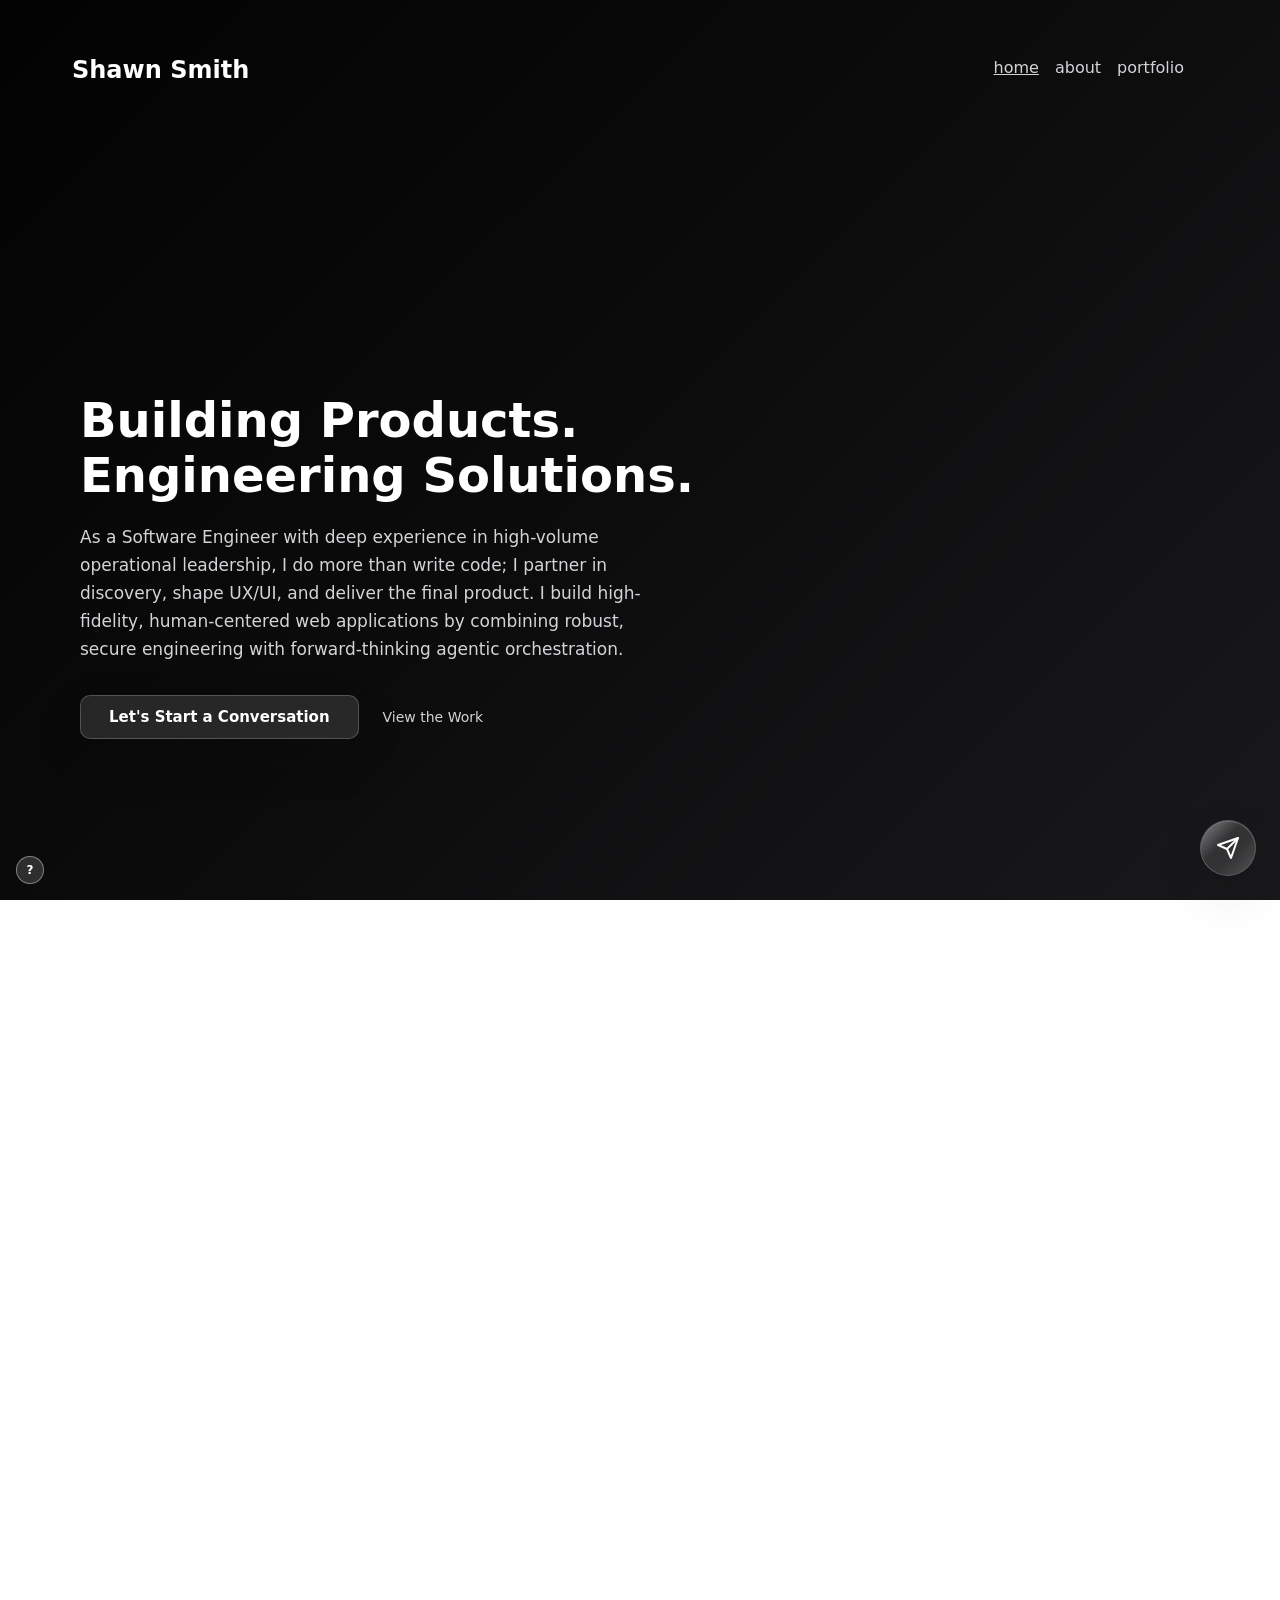
==== commit 6738ece5: "apply active styling to navlinks" ====
--- a/public/index.html
+++ b/public/index.html
@@ -3,7 +3,7 @@
   <head>
     <meta charset="UTF-8" />
     <meta name="viewport" content="width=device-width, initial-scale=1.0" />
-    <title>Shawn Smith | Software Engineer | Home</title>
+    <title>Shawn Smith | Product Builder & Software Engineer | Home</title>
     <link
       rel="icon"
       type="image/jpeg"
@@ -15,7 +15,7 @@
     <header>
       <h2 class="portfolio-title">Shawn Smith</h2>
       <nav>
-        <a href="./">home</a>
+        <a class="active" href="./">home</a>
         <a href="./about.html">about</a>
         <a href="./portfolio.html">portfolio</a>
       </nav>
--- a/public/index.css
+++ b/public/index.css
@@ -154,6 +154,10 @@
 
 nav a:hover {
   opacity: 0.8;
+}
+
+nav a.active {
+  text-decoration: underline;
 }
 
 .portfolio-container,
